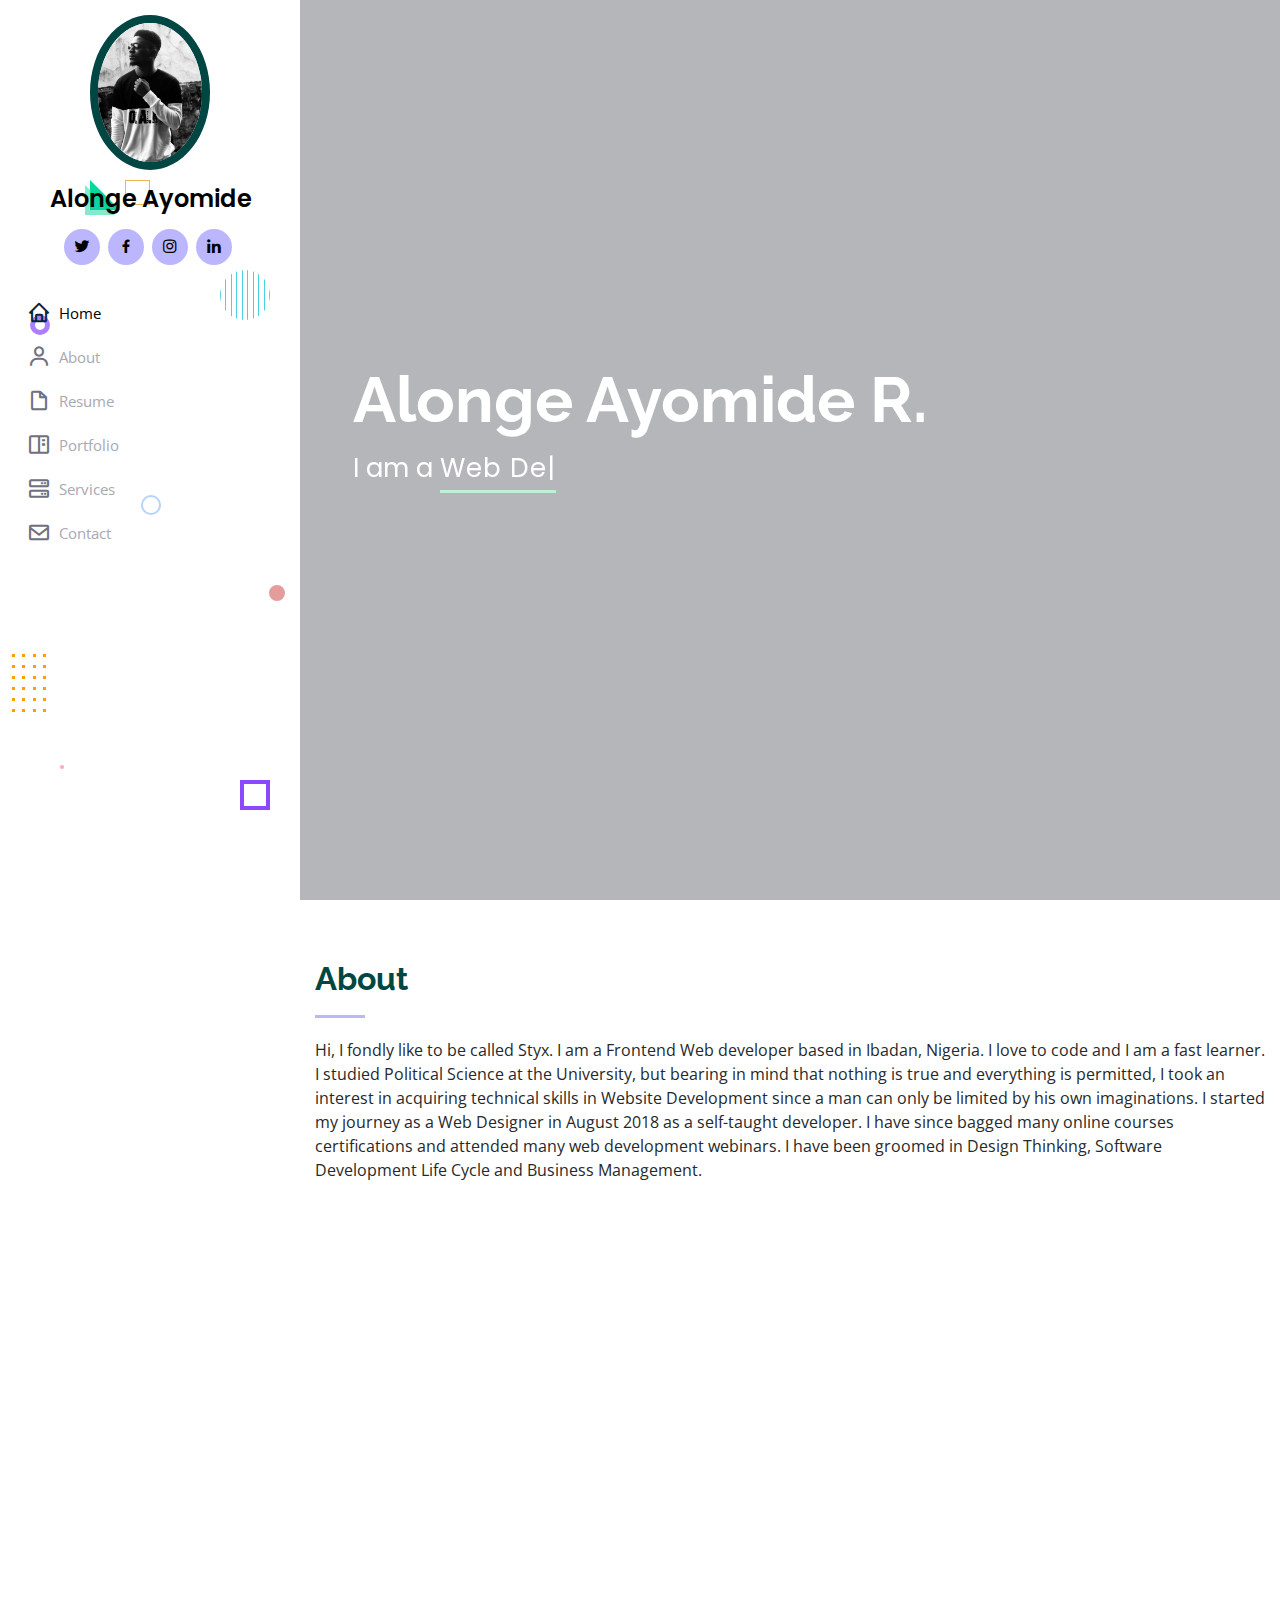
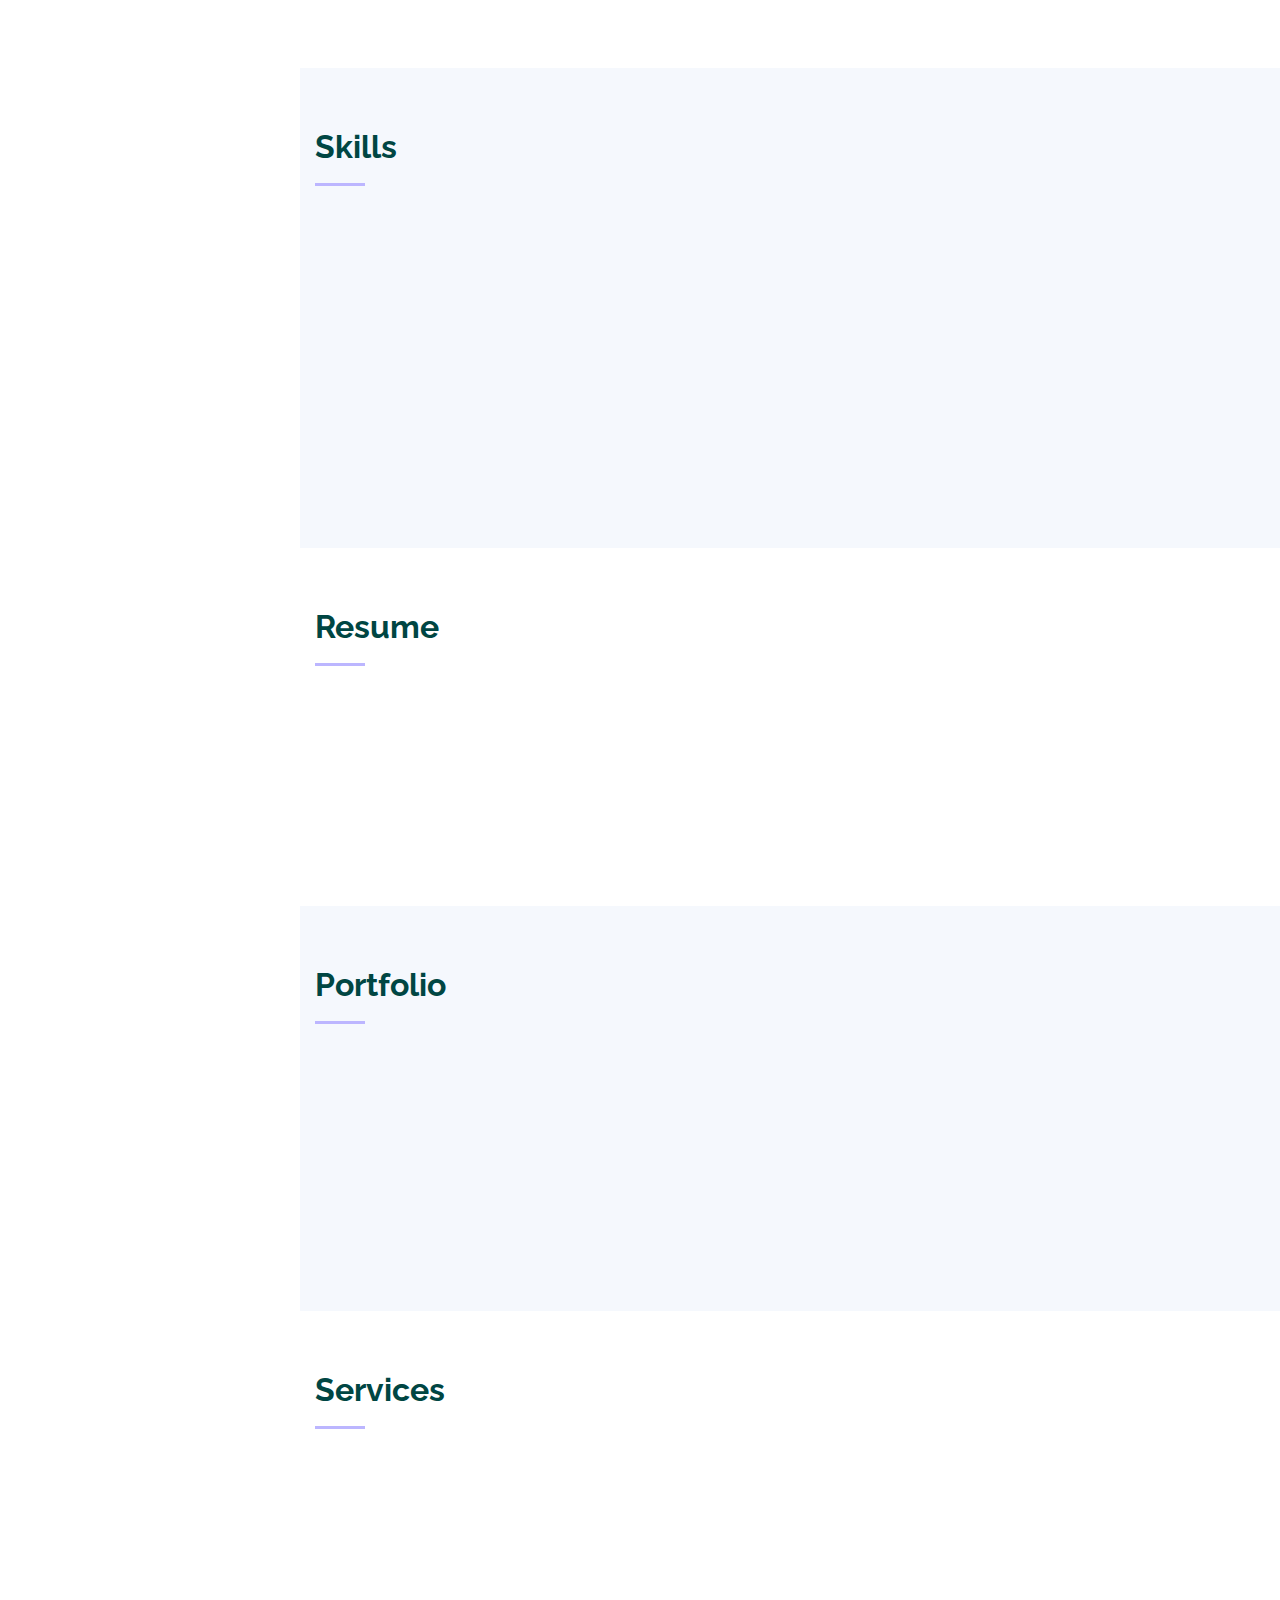
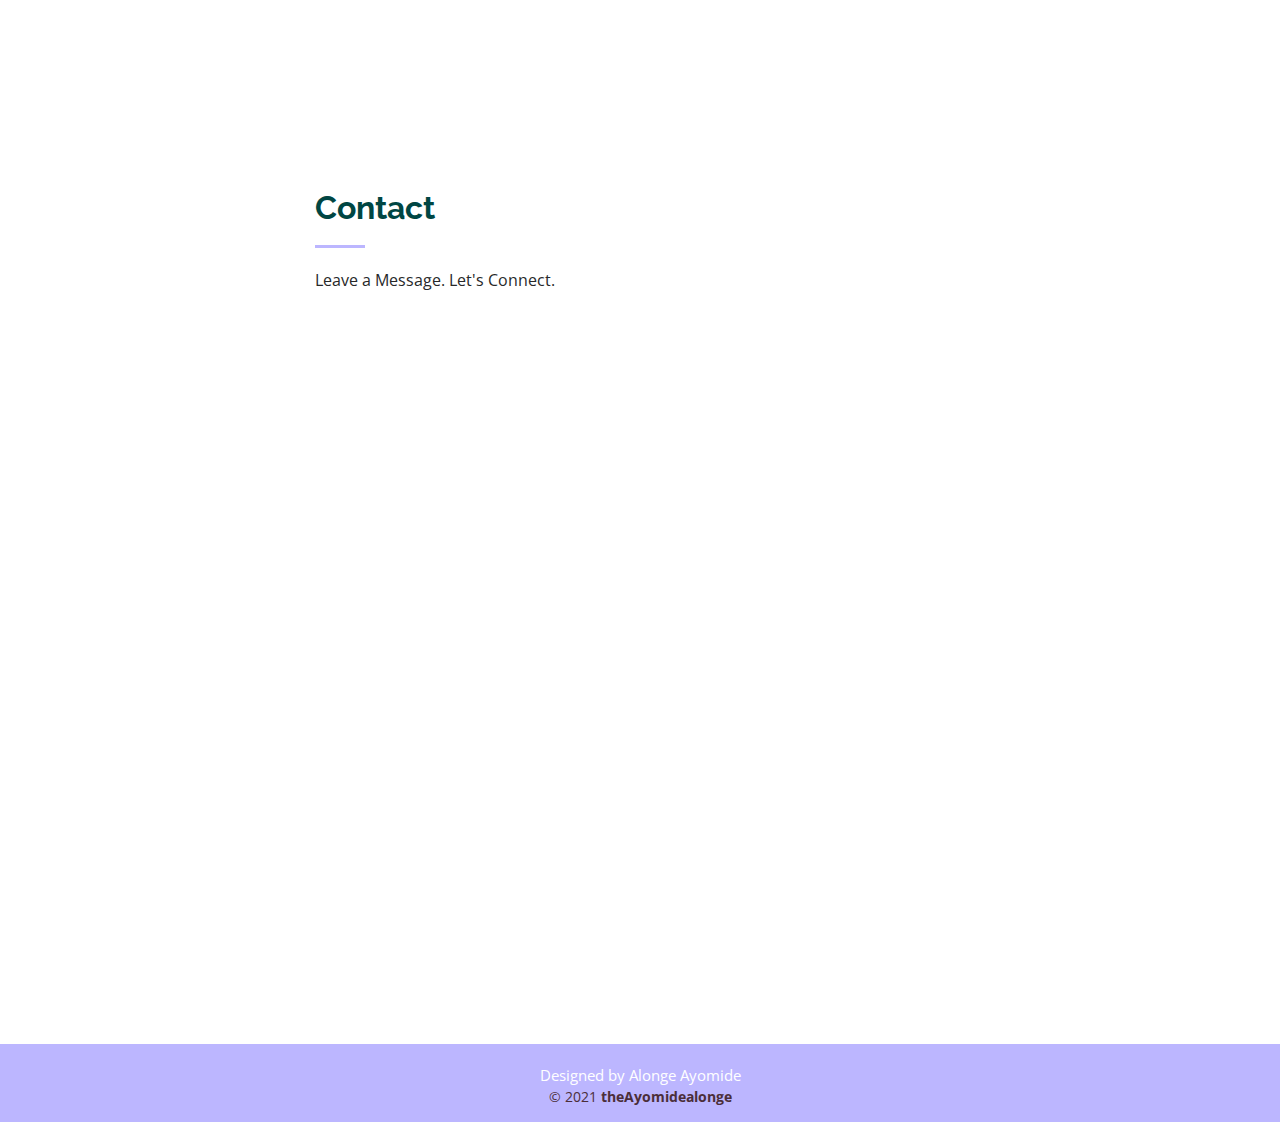
==== home.html @ c62214fa "new" ====
<!DOCTYPE html>
<html lang="en">

<head>
  <meta charset="utf-8">
  <meta content="width=device-width, initial-scale=1.0" name="viewport">
  <meta name="theme-color" content="#bcb6ff">
  <title>Alonge Ayomide - Personal Website</title>
  <meta content="frontend, frontend engineer, frontend developer, Alonge Ayomide" name="keywords">
  <meta name="description" content="Frontend developer, Alonge Ayomide, Software Engineer, Programmer">
  <meta name="keywords" content="HTML, CSS, JavaScript">
  <meta name="author" content="Alonge Ayomide">
  <meta name="twitter:site" content="@AyomideAlonge5">
  <meta name="instagram:site" content="@theAyomidealonge">
  <meta name="linkedin:site" content="@ayomide-alonge-10318a1b0">
  <meta name="twitter:image" content="" href="assets/img/logo.png">
  
 
  <!-- Favicons -->
  <link href="assets/img/logo.png" rel="icon">
  <link href="assets/img/logo.png" rel="apple-touch-icon">

  <!-- Aos -->
  <link href="https://unpkg.com/aos@2.3.1/dist/aos.css" rel="stylesheet">

  <!-- Google Fonts -->
  <link href="https://fonts.googleapis.com/css?family=Open+Sans:300,300i,400,400i,600,600i,700,700i|Raleway:300,300i,400,400i,500,500i,600,600i,700,700i|Poppins:300,300i,400,400i,500,500i,600,600i,700,700i" rel="stylesheet">

  <!-- Vendor CSS Files -->
  <link href="assets/vendor/bootstrap/css/bootstrap.min.css" rel="stylesheet">
  <link href="assets/vendor/icofont/icofont.min.css" rel="stylesheet">
  <link href="assets/vendor/boxicons/css/boxicons.min.css" rel="stylesheet">
  <link href="assets/vendor/venobox/venobox.css" rel="stylesheet">
  <link href="assets/vendor/owl.carousel/assets/owl.carousel.min.css" rel="stylesheet">
  <link href="assets/vendor/aos/aos.css" rel="stylesheet">

  <!-- Template Main CSS File -->
  <link href="assets/css/style.css" rel="stylesheet">

  <!-- =======================================================
 favicon
 
  ======================================================== -->
  <link rel="apple-touch-icon" sizes="57x57" href="/apple-icon-57x57.png">
<link rel="apple-touch-icon" sizes="60x60" href="/apple-icon-60x60.png">
<link rel="apple-touch-icon" sizes="72x72" href="/apple-icon-72x72.png">
<link rel="apple-touch-icon" sizes="76x76" href="/apple-icon-76x76.png">
<link rel="apple-touch-icon" sizes="114x114" href="/apple-icon-114x114.png">
<link rel="apple-touch-icon" sizes="120x120" href="/apple-icon-120x120.png">
<link rel="apple-touch-icon" sizes="144x144" href="/apple-icon-144x144.png">
<link rel="apple-touch-icon" sizes="152x152" href="/apple-icon-152x152.png">
<link rel="apple-touch-icon" sizes="180x180" href="/apple-icon-180x180.png">
<link rel="icon" type="image/png" sizes="192x192"  href="/android-icon-192x192.png">
<link rel="icon" type="image/png" sizes="32x32" href="/favicon-32x32.png">
<link rel="icon" type="image/png" sizes="96x96" href="/favicon-96x96.png">
<link rel="icon" type="image/png" sizes="16x16" href="/favicon-16x16.png">
<link rel="manifest" href="/manifest.json">
<meta name="msapplication-TileColor" content="#ffffff">
<meta name="msapplication-TileImage" content="/ms-icon-144x144.png">
<meta name="theme-color" content="#ffffff">
</head>

<body>



  <!-- ======= Mobile nav toggle button ======= -->
  <button type="button" class="mobile-nav-toggle d-xl-none"><i class="icofont-navigation-menu"></i></button>

  <!-- ======= Header ======= -->
  <header id="header">
    <div class="d-flex flex-column">
<!-- effect wrap start -->
<div class="effect-wrap">
  <div class="effect effect-1"></div>
  <div class="effect effect-2">
    <div></div><div></div><div></div><div></div><div></div><div></div><div></div><div></div><div></div><div></div><div></div><div></div>
    <div></div><div></div><div></div><div></div><div></div><div></div><div></div><div></div><div></div><div></div><div></div><div></div>
  </div>
  <div class="effect effect-3"></div>
  <div class="effect effect-4"></div>
  <div class="effect effect-5">
    <div></div><div></div><div></div><div></div><div></div><div></div><div></div><div></div><div></div><div></div>
  </div>
  <div class="effect effect-6"></div>
  <div class="effect effect-7"></div>
  <div class="effect effect-8"></div>
  <div class="effect effect-9"></div>
  <div class="effect effect-10"></div>
</div>
<!-- effect wrap end -->
      <div class="profile">
        <img src="assets/img/Ayo1.jpeg" alt="" class="img-fluid rounded-circle">
        <h1 class="text-light"><a href="index.html">Alonge Ayomide</a></h1>
        <div class="social-links mt-3 text-center">
          <a href="https://twitter.com/AyomideAlonge5" class="twitter" target="_blank"><i class="bx bxl-twitter"></i></a>
          <a href="" class="facebook" target="_blank"><i class="bx bxl-facebook"></i></a>
          <a href="http://instagram.com/theAyomidealonge" class="instagram" target="_blank"><i class="bx bxl-instagram"></i></a>
          <!-- <a href="#" class="google-plus"><i class="bx bxl-skype"></i></a> -->
          <a href="https://www.linkedin.com/in/ayomide-alonge-10318a1b0" class="linkedin" target="_blank"><i class="bx bxl-linkedin"></i></a>
        </div>
      </div>

      <nav class="nav-menu">
        <ul>
          <li class="active"><a href="#index.html"><i class="bx bx-home"></i> <span>Home</span></a></li>
          <li><a href="#about"><i class="bx bx-user"></i> <span>About</span></a></li>
          <li><a href="#resume"><i class="bx bx-file-blank"></i> <span>Resume</span></a></li>
          <li><a href="#portfolio"><i class="bx bx-book-content"></i> Portfolio</a></li>
          <li><a href="#services"><i class="bx bx-server"></i> Services</a></li>
          <li><a href="#contact"><i class="bx bx-envelope"></i> Contact</a></li>

        </ul>
      </nav><!-- .nav-menu -->
      <button type="button" class="mobile-nav-toggle d-xl-none"><i class="icofont-navigation-menu"></i></button>

    </div>
  </header><!-- End Header -->

  <!-- ======= Hero Section ======= -->
  <section id="hero" class="d-flex flex-column justify-content-center align-items-center">
    <div class="hero-container" data-aos="fade-in">
      <h1>Alonge Ayomide R.</h1>
      <p>I am a <span class="typed" data-typed-items="Web Developer, Content Writer, Web Designer, Freelancer"></span></p>
    </div>
  </section><!-- End Hero -->

  <main id="main">

    <!-- ======= About Section ======= -->
    <section id="about" class="about">
      <div class="container">

        <div class="section-title">
          <h2>About</h2>
          <p>Hi, I fondly like to be called Styx. I am a Frontend Web developer based in Ibadan, Nigeria. I love to code and I am a fast learner.</p>
          
          <p>I studied Political Science at the University, but bearing in mind that nothing is true and everything is permitted, I took an interest in acquiring technical skills in Website Development since a man can only be limited by his own imaginations. I started my journey as a Web Designer in August 2018 as a self-taught developer. I have since bagged many online courses certifications and attended many web development webinars. I have been groomed in Design Thinking, Software Development Life Cycle and Business Management.</p>
          
          
        </div>

        <div class="row">
          <div class="col-lg-4" data-aos="fade-right">
            <img src="assets/img/Ayo2.jpg" class="img-fluid" alt="">
          </div>
          <div class="col-lg-8 pt-4 pt-lg-0 content" data-aos="fade-left">
            <h3>Web Developer</h3>
            <p>I am a solution-driven frontend developer with a passion for thoughtful UI design, collaboration, and teaching.</p>
           
            <div class="row">
              <div class="col-lg-6">
                <ul>
                  <li><i class="icofont-rounded-right"></i> <strong>Birthday:</strong> 25th September</li>
                  <li><i class="icofont-rounded-right"></i> <strong>Website:</strong> <a href="https://ayosite.netlify.app" target="_blank">https://ayosite.netlify.app</a></li>
                  <li><i class="icofont-rounded-right"></i> <strong>Phone:</strong> (+234) 903-659-3621</li>
                  <li><i class="icofont-rounded-right"></i> <strong>City:</strong> Ibadan, Nigeria</li>
                </ul>
              </div>
              <div class="col-lg-6">
                <ul>
                  <li><i class="icofont-rounded-right"></i> <strong>Degree:</strong> Bachelor in Political Science</li>
                  <li><i class="icofont-rounded-right"></i> <strong>Email:</strong> ayomidealonge15@gmail.com</li>
                  <li><i class="icofont-rounded-right"></i> <strong>Freelance:</strong> Available</li>
                </ul>
              </div>
            </div>
            <p>As a web developer, I enjoy using my obsessive attention to detail, my love for making things, and my mission-driven work ethic to design, develop and deploy user desirable, technically viable and economically feasible product with the aim of making the world a better and smarter place.</p>
          </div>
        </div>

      </div>
    </section>
    <!-- End About Section -->

    <section id="skills" class="skills section-bg">
      <div class="container">

        <div class="section-title">
          <h2>Skills</h2>
        </div>

        <div class="row skills-content">

          <div class="col-lg-6" data-aos="fade-up">
          </div>
          <div class="resume-item pb-0">
            <div class="skills__box">
                <h3 class="skills__subtitle" data-aos="flip-up">Development</h3>
                <span class="skills__name" data-aos="zoom-in-up">Html  <i class='bx bxl-html5'></i></span>
                <span class="skills__name" data-aos="zoom-in-up">Css <i class='bx bxl-css3'></i></span>
                <span class="skills__name" data-aos="zoom-in-up">Javascript <i class='bx bxl-javascript' ></i></span>
                <span class="skills__name" data-aos="zoom-in-up">Vuejs <i class='bx bxl-vuejs' ></i></span>
                <span class="skills__name" data-aos="zoom-in-up">Sass<i class='bx bxl-sass' ></i></span>
                <span class="skills__name" data-aos="zoom-in-up">Less<i class='bx bxl-less' ></i></span>
                <span class="skills__name" data-aos="zoom-in-up">Nodejs <i class='bx bxl-nodejs' ></i></span>
                <span class="skills__name" data-aos="zoom-in-up">jquery<i class='bx bxl-jquery' ></i></span>
                <span class="skills__name" data-aos="zoom-in-up">Heroku <i class='bx bx-code-alt' ></i></span>
                <span class="skills__name" data-aos="zoom-in-up">Git<i class='bx bxl-git' ></i></span>
                <span class="skills__name" data-aos="zoom-in-up">WordPress<i class='bx bxl-wordpress' ></i></span>
                <span class="skills__name" data-aos="zoom-in-up">Wix<i class='bx bxl-wix' ></i></span>
                <span class="skills__name" data-aos="zoom-in-up">Shopify<i class='bx bxl-shopify' ></i></span>

                <h3 class="skills__subtitle" data-aos="flip-up">Design</h3>
                <span class="skills__name" data-aos="zoom-out-right">Figma <i class='bx bxl-figma' ></i></span>
                <span class="skills__name" data-aos="zoom-out-right">Deviantart <i class='bx bxl-deviantart' ></i></span>
                <span class="skills__name" data-aos="zoom-out-left">AdobeXD <i class='bx bxl-adobe' ></i></span>
                <span class="skills__name" data-aos="zoom-out-left">Just In Mind <i class='bx bx-brain' ></i></span>
            </div>
        </div>

      </div>
    </section>
    <!-- ======= Skills Section ======= 
    <section id="skills" class="skills section-bg">
      <div class="container">

        <div class="section-title">
          <h2>Skills</h2>
        </div>

        <div class="row skills-content">

          <div class="col-lg-6" data-aos="fade-up">

            <div class="progress">
              <span class="skill">HTML <i class="val">90%</i></span>
              <div class="progress-bar-wrap">
                <div class="progress-bar" role="progressbar" aria-valuenow="90" aria-valuemin="0" aria-valuemax="100"></div>
              </div>
            </div>

            <div class="progress">
              <span class="skill">CSS <i class="val">80%</i></span>
              <div class="progress-bar-wrap">
                <div class="progress-bar" role="progressbar" aria-valuenow="80" aria-valuemin="0" aria-valuemax="100"></div>
              </div>
            </div>

            <div class="progress">
              <span class="skill">Bootstrap <i class="val">70%</i></span>
              <div class="progress-bar-wrap">
                <div class="progress-bar" role="progressbar" aria-valuenow="70" aria-valuemin="0" aria-valuemax="100"></div>
              </div>
            </div>

            <div class="progress">
              <span class="skill">JavaScript <i class="val">65%</i></span>
              <div class="progress-bar-wrap">
                <div class="progress-bar" role="progressbar" aria-valuenow="75" aria-valuemin="0" aria-valuemax="100"></div>
              </div>
            </div>

          </div>

          <div class="col-lg-6" data-aos="fade-up" data-aos-delay="100">

            <div class="progress">
              <span class="skill">Python <i class="val">70%</i></span>
              <div class="progress-bar-wrap">
                <div class="progress-bar" role="progressbar" aria-valuenow="70" aria-valuemin="0" aria-valuemax="100"></div>
              </div>
            </div>

            <div class="progress">
              <span class="skill">Django <i class="val">60%</i></span>
              <div class="progress-bar-wrap">
                <div class="progress-bar" role="progressbar" aria-valuenow="60" aria-valuemin="0" aria-valuemax="100"></div>
              </div>
            </div>

            <div class="progress">
              <span class="skill">React <i class="val">60%</i></span>
              <div class="progress-bar-wrap">
                <div class="progress-bar" role="progressbar" aria-valuenow="60" aria-valuemin="0" aria-valuemax="100"></div>
              </div>
            </div>

            <div class="progress">
              <span class="skill">Figma <i class="val">55%</i></span>
              <div class="progress-bar-wrap">
                <div class="progress-bar" role="progressbar" aria-valuenow="55" aria-valuemin="0" aria-valuemax="100"></div>
              </div>
            </div>

          </div>

        </div>

      </div>
    </section> I kind of considered this segment as archaic and unnecessary
    <!-- End Skills Section -->

    <!-- ======= Resume Section ======= -->
    <section id="resume" class="resume">
      <div class="container">

        <div class="section-title">
          <h2>Resume</h2>

        </div>

        <div class="row">
          <div class="col-lg-12" data-aos="fade-up">
            <!-- <h3 class="resume-title">Sumary</h3> -->
            <div class="resume-item pb-0">
              <h4>Alonge Ayomide Richard</h4>
              <p><em></em>Innovative and solution-driven Web Developer with 3 years of experience designing and developing user-centered product from initial concept to final, polished deliverable sites.</em></p>

              <button class="btn">
                <a href="assets/img/AyomideAlonge_CV.pdf" download>Download Resume <i class='bx bxs-save' ></i></a>
              </button>
            </div>

    </section><!-- End Resume Section -->

    <!-- ======= Portfolio Section ======= -->
    <section id="portfolio" class="portfolio section-bg">
      <div class="container">

        <div class="section-title">
          <h2>Portfolio</h2>
<!--
        <div class="row" data-aos="fade-up">
          <div class="col-lg-12 d-flex justify-content-center">
            <ul id="portfolio-flters">
              <li data-filter="*" class="filter-active">All</li>
            </ul>
          </div>
        </div>
-->
        <div class="row portfolio-container" data-aos="fade-up" data-aos-delay="100">

          <div class="col-lg-4 col-md-6 portfolio-item filter-app">
            <div class="portfolio-wrap">
              <img src="assets/img/portfolio/ayosite.png" class="img-fluid" alt="">
              <div class="portfolio-links">
                <a href="assets/img/portfolio/ayosite.png" data-gall="portfolioGallery" class="venobox" title="AyoSite"><i class="bx bx-plus"></i></a>
                <a href="portfolio-details.html" target="_blank" title="More Details"><i class="bx bx-link"></i></a>
              </div>
            </div>
          </div>

          <div class="col-lg-4 col-md-6 portfolio-item filter-app">
            <div class="portfolio-wrap">
              <img src="assets/img/portfolio/cacosa.png" class="img-fluid" alt="">
              <div class="portfolio-links">
                <a href="assets/img/portfolio/cacosa.png" data-gall="portfolioGallery" class="venobox" title="CacosaStore"><i class="bx bx-plus"></i></a>
                <a href="portfolio-details_2.html" target="_blank" title="More Details"><i class="bx bx-link"></i></a>
              </div>
            </div>
          </div>

          <div class="col-lg-4 col-md-6 portfolio-item filter-app">
            <div class="portfolio-wrap">
              <img src="assets/img/portfolio/ejlux.png" class="img-fluid" alt="">
              <div class="portfolio-links">
                <a href="assets/img/portfolio/ejlux.png" data-gall="portfolioGallery" class="venobox" title="Ejlux"><i class="bx bx-plus"></i></a>
                <a href="" title="More Details"><i class="bx bx-link"></i></a>
              </div>
            </div>
          </div>


        </div>

      </div>
    </section><!-- End Portfolio Section -->

    <!-- ======= Services Section ======= -->
    <section id="services" class="services">
      <div class="container">

        <div class="section-title">
          <h2>Services</h2>
        </div>

        <div class="row">
          <div class="col-lg-4 col-md-6 icon-box" data-aos="fade-up">
            <div class="icon"><i class="icofont-computer"></i></div>
            <h4 class="title"><a href="">High-end Unique Web Designs</a></h4>
            <p class="description">Pixel perfect, responsive, user-friendly website is what I build.</p>
          </div>
        
          <div class="col-lg-4 col-md-6 icon-box" data-aos="fade-up" data-aos-delay="200">
            <div class="icon"><i class="icofont-earth"></i></div>
            <h4 class="title"><a href="">Custom Web Development</a></h4>
            <p class="description">I use your specifications to build a fast and secured website irrespective of the sector.</p>
          </div>
          <div class="col-lg-4 col-md-6 icon-box" data-aos="fade-up" data-aos-delay="300">
            <div class="icon"><i class="icofont-image"></i></div>
            <h4 class="title"><a href="">Website Management Services</a></h4>
            <p class="description">I help maintain any kind of web and mobile applications.</p>
          </div>
        </div>
      <!--  <div class="col-lg-4 col-md-6 icon-box" data-aos="fade-up" data-aos-delay="100">
          <div class="icon"><i class="icofont-chart-bar-graph"></i></div>
          <h4 class="title"><a href="">WordPress Development</a></h4>
          <p class="description">We help create a website using wordpress technology</p>
        </div>-->

      </div>
    </section>
    <!-- End Services Section -->


    <!-- ======= Contact Section ======= -->
    <section id="contact" class="contact">
      <div class="container">

        <div class="section-title">
          <h2>Contact</h2>
          <p>Leave a Message. Let's Connect.</p>
        </div>

        <div class="row" data-aos="fade-in">

          <div class="col-lg-5 d-flex align-items-stretch">
            <div class="info">
              <div class="address">
                <i class="icofont-google-map"></i>
                <h4>Location:</h4>
                <p>Ibadan, Nigeria</p>
              </div>

              <div class="email">
                <i class="icofont-envelope"></i>
                <h4>Email:</h4>
                <p>ayomidealonge15@gmail.com</p>
              </div>

              <div class="phone">
                <i class="icofont-phone"></i>
                <h4>Call:</h4>
                <p>+234 9036593621</p>
              </div>

              <!-- <iframe src="https://www.google.com/maps/embed?pb=!1m14!1m8!1m3!1d12097.433213460943!2d-74.0062269!3d40.7101282!3m2!1i1024!2i768!4f13.1!3m3!1m2!1s0x0%3A0xb89d1fe6bc499443!2sDowntown+Conference+Center!5e0!3m2!1smk!2sbg!4v1539943755621" frameborder="0" style="border:0; width: 100%; height: 290px;" allowfullscreen></iframe> -->
            </div>

          </div>

          <div class="col-lg-7 mt-5 mt-lg-0 d-flex align-items-stretch">
            <form action="forms/contact.php" method="post" role="form" class="php-email-form">
              <div class="form-row">
                <div class="form-group col-md-6">
                  <label for="name">Your Name</label>
                  <input type="text" name="name" class="form-control" id="name" data-rule="minlen:4" data-msg="Please enter at least 4 chars" />
                  <div class="validate"></div>
                </div>
                <div class="form-group col-md-6">
                  <label for="name">Your Email</label>
                  <input type="email" class="form-control" name="email" id="email" data-rule="email" data-msg="Please enter a valid email" />
                  <div class="validate"></div>
                </div>
              </div>
              <div class="form-group">
                <label for="name">Subject</label>
                <input type="text" class="form-control" name="subject" id="subject" data-rule="minlen:4" data-msg="Please enter at least 8 chars of subject" />
                <div class="validate"></div>
              </div>
              <div class="form-group">
                <label for="name">Message</label>
                <textarea class="form-control" name="message" rows="10" data-rule="required" data-msg="Please write something for us"></textarea>
                <div class="validate"></div>
              </div>
              <div class="mb-3">
                <div class="loading">Loading</div>
                <div class="error-message"></div>
                <div class="sent-message">Your message has been sent. Thank you!</div>
              </div>
              <div class="text-center"><button type="submit">Send Message</button></div>
            </form>
          </div>

        </div>

      </div>
    </section><!-- End Contact Section -->

  </main><!-- End #main -->

  <!-- ======= Footer ======= -->
  <footer id="footer">
    <div class="container">
      <div class="credits">
        Designed by Alonge Ayomide
      </div><div class="copyright">
        &copy; 2021 <strong><span>theAyomidealonge</span></strong>
      </div>
      
    </div>
  </footer><!-- End  Footer -->

  <a href="#" class="back-to-top"><i class="icofont-simple-up"></i></a>

  <!-- Vendor JS Files -->
  <script src="assets/vendor/jquery/jquery.min.js"></script>
  <script src="assets/vendor/bootstrap/js/bootstrap.bundle.min.js"></script>
  <script src="assets/vendor/jquery.easing/jquery.easing.min.js"></script>
  <script src="assets/vendor/php-email-form/validate.js"></script>
  <script src="assets/vendor/waypoints/jquery.waypoints.min.js"></script>
  <script src="assets/vendor/counterup/counterup.min.js"></script>
  <script src="assets/vendor/isotope-layout/isotope.pkgd.min.js"></script>
  <script src="assets/vendor/venobox/venobox.min.js"></script>
  <script src="assets/vendor/owl.carousel/owl.carousel.min.js"></script>
  <script src="assets/vendor/typed.js/typed.min.js"></script>
  <script src="assets/vendor/aos/aos.js"></script>

  <!-- Template Main JS File -->
  <script src="assets/js/main.js"></script>


<!--AOS-->  
<script src="https://unpkg.com/aos@2.3.1/dist/aos.js"></script>
</body>

</html>
---- assets/vendor/venobox/venobox.css ----
/* ------ venobox.css --------*/
.vbox-overlay *, .vbox-overlay *:before, .vbox-overlay *:after{
    -webkit-backface-visibility: hidden;
    -webkit-box-sizing:border-box;
    -moz-box-sizing:border-box;
    box-sizing:border-box;
}
.vbox-overlay * { 
    -webkit-backface-visibility: visible;
    backface-visibility: visible;
}
.vbox-overlay{
    display: -webkit-flex;
    display: flex;
    -webkit-flex-direction: column;
    flex-direction: column;
    -webkit-justify-content: center;
    justify-content: center;
    -webkit-align-items: center;
    align-items: center;
    position: fixed;
    left: 0;
    top: 0;
    bottom: 0;
    right: 0;
    z-index: 999999;
}

/* ----- navigation ----- */
.vbox-title{
    width: 100%;
    height: 40px;
    float: left;
    text-align: center;
    line-height: 28px;
    font-size: 12px;
    padding: 6px 50px;
    overflow: hidden;
    position: fixed;
    display: none;
    left: 0;
    z-index: 89;
}
.vbox-close{
    cursor: pointer;
    position: fixed;
    top: -1px;
    right: 0;
    width: 50px;
    height: 40px;
    padding: 6px;
    display: block;
    background-position:10px center;
    overflow: hidden;
    font-size: 24px;
    line-height: 1;
    text-align: center;
    z-index: 99;
}
.vbox-left{
    cursor: pointer;
    position: fixed;
    left: 0;
    height: 40px;
    overflow: hidden;
    line-height: 28px;
    font-size: 12px;
    z-index: 99;
    display: flex;
    align-items:center;
}
.vbox-num{
    display: inline-block;
    margin: 6px 0 6px 15px;
}
/* ----- Social share ----- */
.vbox-share{
    line-height: 28px;
    font-size: 12px;
    overflow: hidden;
    position: fixed;
    left: 0;
    z-index: 98;
    display: flex;
    align-items:center;
    justify-content: center;
    width: 100%;
    text-align: center;
}
.vbox-share svg{
    max-height: 28px;
    width: 28px;
    z-index: 10;
    margin-left: 12px;
    margin-top: 6px;
    margin-bottom: 6px;
    vertical-align: middle;
}


/* ----- navigation ARROWS ----- */
.vbox-next, .vbox-prev{
    position: fixed;
    top: 50%;
    margin-top: -15px;
    overflow: hidden;
    cursor: pointer;
    display: block;
    width: 45px;
    height: 45px;
    z-index: 99;
}
.vbox-next span, .vbox-prev span{
    position: relative;
    width: 20px;
    height: 20px;
    border: 2px solid transparent;
    border-top-color: #B6B6B6;
    border-right-color: #B6B6B6;
    text-indent: -100px;
    position: absolute;
    top: 8px;
    display: block;
}
.vbox-prev{
    left: 15px;
}
.vbox-next{
    right: 15px;
}
.vbox-prev span{
    left: 10px;
    -ms-transform: rotate(-135deg);
    -webkit-transform: rotate(-135deg);
    transform: rotate(-135deg);
}
.vbox-next span{
    -ms-transform: rotate(45deg);
    -webkit-transform: rotate(45deg);
    transform: rotate(45deg);
    right: 10px;
}
/* ------- inline window ------ */
.vbox-inline{
    width: 420px;
    height: 315px;
    height: 70vh;
    padding: 10px;
    background: #fff;
    margin: 0 auto;
    overflow: auto;
    text-align: left;
}
/* ------- Video & iFrames window ------ */
.venoframe{
    max-width: 100%;
    width: 100%;
    border: none;
    width: 100%;
    height: 260px;
    height: 70vh;
}
.venoframe.vbvid{
    height: 260px;
}
@media (min-width: 768px) {
    .venoframe, .vbox-inline{
        width: 90%;
        height: 360px;
        height: 70vh;
    }
    .venoframe.vbvid{
        width: 640px;
        height: 360px;
    }
}
@media (min-width: 992px) {
    .venoframe, .vbox-inline{
        max-width: 1200px;
        width: 80%;
        height: 540px;
        height: 70vh;
    }
    .venoframe.vbvid{
        width: 960px;
        height: 540px;
    }
}
/* 
Please do NOT edit this part! 
or at least read this note: http://i.imgur.com/7C0ws9e.gif
*/
.vbox-open{
    overflow: hidden;
}
.vbox-container{
    position: absolute;
    left: 0;
    right: 0;
    top: 0;
    bottom: 0;
    overflow-x: hidden;
    overflow-y: scroll;
    overflow-scrolling: touch;
    -webkit-overflow-scrolling: touch;
    z-index: 20;
    max-height: 100%;

}

.vbox-content{
    text-align: center;
    float: left;
    width: 100%;
    position: relative;
    overflow: hidden;
    padding: 20px 4%;
}
.vbox-container img{
    max-width: 100%;
    height: auto;
}
.vbox-figlio{
    box-shadow: 0 0 12px rgba(0,0,0,0.19), 0 6px 6px rgba(0,0,0,0.23);
    max-width: 100%;
    text-align: initial;
}
img.vbox-figlio{
    -webkit-user-select: none;
-khtml-user-select: none;
-moz-user-select: none;
-o-user-select: none;
user-select: none;
}
.vbox-content.swipe-left{
    margin-left: -200px !important;
}
.vbox-content.swipe-right{
    margin-left: 200px !important;
}
.vbox-animated{
    webkit-transition: margin 300ms ease-out;
    transition: margin 300ms ease-out;
}

/* ---------- preloader ----------
 * SPINKIT 
 * http://tobiasahlin.com/spinkit/
-------------------------------- */
.sk-double-bounce,.sk-rotating-plane{width:40px;height:40px;margin:40px auto}.sk-rotating-plane{background-color:#333;-webkit-animation:sk-rotatePlane 1.2s infinite ease-in-out;animation:sk-rotatePlane 1.2s infinite ease-in-out}@-webkit-keyframes sk-rotatePlane{0%{-webkit-transform:perspective(120px) rotateX(0) rotateY(0);transform:perspective(120px) rotateX(0) rotateY(0)}50%{-webkit-transform:perspective(120px) rotateX(-180.1deg) rotateY(0);transform:perspective(120px) rotateX(-180.1deg) rotateY(0)}100%{-webkit-transform:perspective(120px) rotateX(-180deg) rotateY(-179.9deg);transform:perspective(120px) rotateX(-180deg) rotateY(-179.9deg)}}@keyframes sk-rotatePlane{0%{-webkit-transform:perspective(120px) rotateX(0) rotateY(0);transform:perspective(120px) rotateX(0) rotateY(0)}50%{-webkit-transform:perspective(120px) rotateX(-180.1deg) rotateY(0);transform:perspective(120px) rotateX(-180.1deg) rotateY(0)}100%{-webkit-transform:perspective(120px) rotateX(-180deg) rotateY(-179.9deg);transform:perspective(120px) rotateX(-180deg) rotateY(-179.9deg)}}.sk-double-bounce{position:relative}.sk-double-bounce .sk-child{width:100%;height:100%;border-radius:50%;background-color:#333;opacity:.6;position:absolute;top:0;left:0;-webkit-animation:sk-doubleBounce 2s infinite ease-in-out;animation:sk-doubleBounce 2s infinite ease-in-out}.sk-chasing-dots .sk-child,.sk-spinner-pulse,.sk-three-bounce .sk-child{background-color:#333;border-radius:100%}.sk-double-bounce .sk-double-bounce2{-webkit-animation-delay:-1s;animation-delay:-1s}@-webkit-keyframes sk-doubleBounce{0%,100%{-webkit-transform:scale(0);transform:scale(0)}50%{-webkit-transform:scale(1);transform:scale(1)}}@keyframes sk-doubleBounce{0%,100%{-webkit-transform:scale(0);transform:scale(0)}50%{-webkit-transform:scale(1);transform:scale(1)}}.sk-wave{margin:40px auto;width:50px;height:40px;text-align:center;font-size:10px}.sk-wave .sk-rect{background-color:#333;height:100%;width:6px;display:inline-block;-webkit-animation:sk-waveStretchDelay 1.2s infinite ease-in-out;animation:sk-waveStretchDelay 1.2s infinite ease-in-out}.sk-wave .sk-rect1{-webkit-animation-delay:-1.2s;animation-delay:-1.2s}.sk-wave .sk-rect2{-webkit-animation-delay:-1.1s;animation-delay:-1.1s}.sk-wave .sk-rect3{-webkit-animation-delay:-1s;animation-delay:-1s}.sk-wave .sk-rect4{-webkit-animation-delay:-.9s;animation-delay:-.9s}.sk-wave .sk-rect5{-webkit-animation-delay:-.8s;animation-delay:-.8s}@-webkit-keyframes sk-waveStretchDelay{0%,100%,40%{-webkit-transform:scaleY(.4);transform:scaleY(.4)}20%{-webkit-transform:scaleY(1);transform:scaleY(1)}}@keyframes sk-waveStretchDelay{0%,100%,40%{-webkit-transform:scaleY(.4);transform:scaleY(.4)}20%{-webkit-transform:scaleY(1);transform:scaleY(1)}}.sk-wandering-cubes{margin:40px auto;width:40px;height:40px;position:relative}.sk-wandering-cubes .sk-cube{background-color:#333;width:10px;height:10px;position:absolute;top:0;left:0;-webkit-animation:sk-wanderingCube 1.8s ease-in-out -1.8s infinite both;animation:sk-wanderingCube 1.8s ease-in-out -1.8s infinite both}.sk-chasing-dots,.sk-spinner-pulse{width:40px;height:40px;margin:40px auto}.sk-wandering-cubes .sk-cube2{-webkit-animation-delay:-.9s;animation-delay:-.9s}@-webkit-keyframes sk-wanderingCube{0%{-webkit-transform:rotate(0);transform:rotate(0)}25%{-webkit-transform:translateX(30px) rotate(-90deg) scale(.5);transform:translateX(30px) rotate(-90deg) scale(.5)}50%{-webkit-transform:translateX(30px) translateY(30px) rotate(-179deg);transform:translateX(30px) translateY(30px) rotate(-179deg)}50.1%{-webkit-transform:translateX(30px) translateY(30px) rotate(-180deg);transform:translateX(30px) translateY(30px) rotate(-180deg)}75%{-webkit-transform:translateX(0) translateY(30px) rotate(-270deg) scale(.5);transform:translateX(0) translateY(30px) rotate(-270deg) scale(.5)}100%{-webkit-transform:rotate(-360deg);transform:rotate(-360deg)}}@keyframes sk-wanderingCube{0%{-webkit-transform:rotate(0);transform:rotate(0)}25%{-webkit-transform:translateX(30px) rotate(-90deg) scale(.5);transform:translateX(30px) rotate(-90deg) scale(.5)}50%{-webkit-transform:translateX(30px) translateY(30px) rotate(-179deg);transform:translateX(30px) translateY(30px) rotate(-179deg)}50.1%{-webkit-transform:translateX(30px) translateY(30px) rotate(-180deg);transform:translateX(30px) translateY(30px) rotate(-180deg)}75%{-webkit-transform:translateX(0) translateY(30px) rotate(-270deg) scale(.5);transform:translateX(0) translateY(30px) rotate(-270deg) scale(.5)}100%{-webkit-transform:rotate(-360deg);transform:rotate(-360deg)}}.sk-spinner-pulse{-webkit-animation:sk-pulseScaleOut 1s infinite ease-in-out;animation:sk-pulseScaleOut 1s infinite ease-in-out}@-webkit-keyframes sk-pulseScaleOut{0%{-webkit-transform:scale(0);transform:scale(0)}100%{-webkit-transform:scale(1);transform:scale(1);opacity:0}}@keyframes sk-pulseScaleOut{0%{-webkit-transform:scale(0);transform:scale(0)}100%{-webkit-transform:scale(1);transform:scale(1);opacity:0}}.sk-chasing-dots{position:relative;text-align:center;-webkit-animation:sk-chasingDotsRotate 2s infinite linear;animation:sk-chasingDotsRotate 2s infinite linear}.sk-chasing-dots .sk-child{width:60%;height:60%;display:inline-block;position:absolute;top:0;-webkit-animation:sk-chasingDotsBounce 2s infinite ease-in-out;animation:sk-chasingDotsBounce 2s infinite ease-in-out}.sk-chasing-dots .sk-dot2{top:auto;bottom:0;-webkit-animation-delay:-1s;animation-delay:-1s}@-webkit-keyframes sk-chasingDotsRotate{100%{-webkit-transform:rotate(360deg);transform:rotate(360deg)}}@keyframes sk-chasingDotsRotate{100%{-webkit-transform:rotate(360deg);transform:rotate(360deg)}}@-webkit-keyframes sk-chasingDotsBounce{0%,100%{-webkit-transform:scale(0);transform:scale(0)}50%{-webkit-transform:scale(1);transform:scale(1)}}@keyframes sk-chasingDotsBounce{0%,100%{-webkit-transform:scale(0);transform:scale(0)}50%{-webkit-transform:scale(1);transform:scale(1)}}.sk-three-bounce{margin:40px auto;width:80px;text-align:center}.sk-three-bounce .sk-child{width:20px;height:20px;display:inline-block;-webkit-animation:sk-three-bounce 1.4s ease-in-out 0s infinite both;animation:sk-three-bounce 1.4s ease-in-out 0s infinite both}.sk-circle .sk-child:before,.sk-fading-circle .sk-circle:before{display:block;border-radius:100%;content:'';background-color:#333}.sk-three-bounce .sk-bounce1{-webkit-animation-delay:-.32s;animation-delay:-.32s}.sk-three-bounce .sk-bounce2{-webkit-animation-delay:-.16s;animation-delay:-.16s}@-webkit-keyframes sk-three-bounce{0%,100%,80%{-webkit-transform:scale(0);transform:scale(0)}40%{-webkit-transform:scale(1);transform:scale(1)}}@keyframes sk-three-bounce{0%,100%,80%{-webkit-transform:scale(0);transform:scale(0)}40%{-webkit-transform:scale(1);transform:scale(1)}}.sk-circle{margin:40px auto;width:40px;height:40px;position:relative}.sk-circle .sk-child{width:100%;height:100%;position:absolute;left:0;top:0}.sk-circle .sk-child:before{margin:0 auto;width:15%;height:15%;-webkit-animation:sk-circleBounceDelay 1.2s infinite ease-in-out both;animation:sk-circleBounceDelay 1.2s infinite ease-in-out both}.sk-circle .sk-circle2{-webkit-transform:rotate(30deg);-ms-transform:rotate(30deg);transform:rotate(30deg)}.sk-circle .sk-circle3{-webkit-transform:rotate(60deg);-ms-transform:rotate(60deg);transform:rotate(60deg)}.sk-circle .sk-circle4{-webkit-transform:rotate(90deg);-ms-transform:rotate(90deg);transform:rotate(90deg)}.sk-circle .sk-circle5{-webkit-transform:rotate(120deg);-ms-transform:rotate(120deg);transform:rotate(120deg)}.sk-circle .sk-circle6{-webkit-transform:rotate(150deg);-ms-transform:rotate(150deg);transform:rotate(150deg)}.sk-circle .sk-circle7{-webkit-transform:rotate(180deg);-ms-transform:rotate(180deg);transform:rotate(180deg)}.sk-circle .sk-circle8{-webkit-transform:rotate(210deg);-ms-transform:rotate(210deg);transform:rotate(210deg)}.sk-circle .sk-circle9{-webkit-transform:rotate(240deg);-ms-transform:rotate(240deg);transform:rotate(240deg)}.sk-circle .sk-circle10{-webkit-transform:rotate(270deg);-ms-transform:rotate(270deg);transform:rotate(270deg)}.sk-circle .sk-circle11{-webkit-transform:rotate(300deg);-ms-transform:rotate(300deg);transform:rotate(300deg)}.sk-circle .sk-circle12{-webkit-transform:rotate(330deg);-ms-transform:rotate(330deg);transform:rotate(330deg)}.sk-circle .sk-circle2:before{-webkit-animation-delay:-1.1s;animation-delay:-1.1s}.sk-circle .sk-circle3:before{-webkit-animation-delay:-1s;animation-delay:-1s}.sk-circle .sk-circle4:before{-webkit-animation-delay:-.9s;animation-delay:-.9s}.sk-circle .sk-circle5:before{-webkit-animation-delay:-.8s;animation-delay:-.8s}.sk-circle .sk-circle6:before{-webkit-animation-delay:-.7s;animation-delay:-.7s}.sk-circle .sk-circle7:before{-webkit-animation-delay:-.6s;animation-delay:-.6s}.sk-circle .sk-circle8:before{-webkit-animation-delay:-.5s;animation-delay:-.5s}.sk-circle .sk-circle9:before{-webkit-animation-delay:-.4s;animation-delay:-.4s}.sk-circle .sk-circle10:before{-webkit-animation-delay:-.3s;animation-delay:-.3s}.sk-circle .sk-circle11:before{-webkit-animation-delay:-.2s;animation-delay:-.2s}.sk-circle .sk-circle12:before{-webkit-animation-delay:-.1s;animation-delay:-.1s}@-webkit-keyframes sk-circleBounceDelay{0%,100%,80%{-webkit-transform:scale(0);transform:scale(0)}40%{-webkit-transform:scale(1);transform:scale(1)}}@keyframes sk-circleBounceDelay{0%,100%,80%{-webkit-transform:scale(0);transform:scale(0)}40%{-webkit-transform:scale(1);transform:scale(1)}}.sk-cube-grid{width:40px;height:40px;margin:40px auto}.sk-cube-grid .sk-cube{width:33.33%;height:33.33%;background-color:#333;float:left;-webkit-animation:sk-cubeGridScaleDelay 1.3s infinite ease-in-out;animation:sk-cubeGridScaleDelay 1.3s infinite ease-in-out}.sk-cube-grid .sk-cube1{-webkit-animation-delay:.2s;animation-delay:.2s}.sk-cube-grid .sk-cube2{-webkit-animation-delay:.3s;animation-delay:.3s}.sk-cube-grid .sk-cube3{-webkit-animation-delay:.4s;animation-delay:.4s}.sk-cube-grid .sk-cube4{-webkit-animation-delay:.1s;animation-delay:.1s}.sk-cube-grid .sk-cube5{-webkit-animation-delay:.2s;animation-delay:.2s}.sk-cube-grid .sk-cube6{-webkit-animation-delay:.3s;animation-delay:.3s}.sk-cube-grid .sk-cube7{-webkit-animation-delay:0ms;animation-delay:0ms}.sk-cube-grid .sk-cube8{-webkit-animation-delay:.1s;animation-delay:.1s}.sk-cube-grid .sk-cube9{-webkit-animation-delay:.2s;animation-delay:.2s}@-webkit-keyframes sk-cubeGridScaleDelay{0%,100%,70%{-webkit-transform:scale3D(1,1,1);transform:scale3D(1,1,1)}35%{-webkit-transform:scale3D(0,0,1);transform:scale3D(0,0,1)}}@keyframes sk-cubeGridScaleDelay{0%,100%,70%{-webkit-transform:scale3D(1,1,1);transform:scale3D(1,1,1)}35%{-webkit-transform:scale3D(0,0,1);transform:scale3D(0,0,1)}}.sk-fading-circle{margin:40px auto;width:40px;height:40px;position:relative}.sk-fading-circle .sk-circle{width:100%;height:100%;position:absolute;left:0;top:0}.sk-fading-circle .sk-circle:before{margin:0 auto;width:15%;height:15%;-webkit-animation:sk-circleFadeDelay 1.2s infinite ease-in-out both;animation:sk-circleFadeDelay 1.2s infinite ease-in-out both}.sk-fading-circle .sk-circle2{-webkit-transform:rotate(30deg);-ms-transform:rotate(30deg);transform:rotate(30deg)}.sk-fading-circle .sk-circle3{-webkit-transform:rotate(60deg);-ms-transform:rotate(60deg);transform:rotate(60deg)}.sk-fading-circle .sk-circle4{-webkit-transform:rotate(90deg);-ms-transform:rotate(90deg);transform:rotate(90deg)}.sk-fading-circle .sk-circle5{-webkit-transform:rotate(120deg);-ms-transform:rotate(120deg);transform:rotate(120deg)}.sk-fading-circle .sk-circle6{-webkit-transform:rotate(150deg);-ms-transform:rotate(150deg);transform:rotate(150deg)}.sk-fading-circle .sk-circle7{-webkit-transform:rotate(180deg);-ms-transform:rotate(180deg);transform:rotate(180deg)}.sk-fading-circle .sk-circle8{-webkit-transform:rotate(210deg);-ms-transform:rotate(210deg);transform:rotate(210deg)}.sk-fading-circle .sk-circle9{-webkit-transform:rotate(240deg);-ms-transform:rotate(240deg);transform:rotate(240deg)}.sk-fading-circle .sk-circle10{-webkit-transform:rotate(270deg);-ms-transform:rotate(270deg);transform:rotate(270deg)}.sk-fading-circle .sk-circle11{-webkit-transform:rotate(300deg);-ms-transform:rotate(300deg);transform:rotate(300deg)}.sk-fading-circle .sk-circle12{-webkit-transform:rotate(330deg);-ms-transform:rotate(330deg);transform:rotate(330deg)}.sk-fading-circle .sk-circle2:before{-webkit-animation-delay:-1.1s;animation-delay:-1.1s}.sk-fading-circle .sk-circle3:before{-webkit-animation-delay:-1s;animation-delay:-1s}.sk-fading-circle .sk-circle4:before{-webkit-animation-delay:-.9s;animation-delay:-.9s}.sk-fading-circle .sk-circle5:before{-webkit-animation-delay:-.8s;animation-delay:-.8s}.sk-fading-circle .sk-circle6:before{-webkit-animation-delay:-.7s;animation-delay:-.7s}.sk-fading-circle .sk-circle7:before{-webkit-animation-delay:-.6s;animation-delay:-.6s}.sk-fading-circle .sk-circle8:before{-webkit-animation-delay:-.5s;animation-delay:-.5s}.sk-fading-circle .sk-circle9:before{-webkit-animation-delay:-.4s;animation-delay:-.4s}.sk-fading-circle .sk-circle10:before{-webkit-animation-delay:-.3s;animation-delay:-.3s}.sk-fading-circle .sk-circle11:before{-webkit-animation-delay:-.2s;animation-delay:-.2s}.sk-fading-circle .sk-circle12:before{-webkit-animation-delay:-.1s;animation-delay:-.1s}@-webkit-keyframes sk-circleFadeDelay{0%,100%,39%{opacity:0}40%{opacity:1}}@keyframes sk-circleFadeDelay{0%,100%,39%{opacity:0}40%{opacity:1}}.sk-folding-cube{margin:40px auto;width:40px;height:40px;position:relative;-webkit-transform:rotateZ(45deg);transform:rotateZ(45deg)}.sk-folding-cube .sk-cube{float:left;width:50%;height:50%;position:relative;-webkit-transform:scale(1.1);-ms-transform:scale(1.1);transform:scale(1.1)}.sk-folding-cube .sk-cube:before{content:'';position:absolute;top:0;left:0;width:100%;height:100%;background-color:#333;-webkit-animation:sk-foldCubeAngle 2.4s infinite linear both;animation:sk-foldCubeAngle 2.4s infinite linear both;-webkit-transform-origin:100% 100%;-ms-transform-origin:100% 100%;transform-origin:100% 100%}.sk-folding-cube .sk-cube2{-webkit-transform:scale(1.1) rotateZ(90deg);transform:scale(1.1) rotateZ(90deg)}.sk-folding-cube .sk-cube3{-webkit-transform:scale(1.1) rotateZ(180deg);transform:scale(1.1) rotateZ(180deg)}.sk-folding-cube .sk-cube4{-webkit-transform:scale(1.1) rotateZ(270deg);transform:scale(1.1) rotateZ(270deg)}.sk-folding-cube .sk-cube2:before{-webkit-animation-delay:.3s;animation-delay:.3s}.sk-folding-cube .sk-cube3:before{-webkit-animation-delay:.6s;animation-delay:.6s}.sk-folding-cube .sk-cube4:before{-webkit-animation-delay:.9s;animation-delay:.9s}@-webkit-keyframes sk-foldCubeAngle{0%,10%{-webkit-transform:perspective(140px) rotateX(-180deg);transform:perspective(140px) rotateX(-180deg);opacity:0}25%,75%{-webkit-transform:perspective(140px) rotateX(0);transform:perspective(140px) rotateX(0);opacity:1}100%,90%{-webkit-transform:perspective(140px) rotateY(180deg);transform:perspective(140px) rotateY(180deg);opacity:0}}@keyframes sk-foldCubeAngle{0%,10%{-webkit-transform:perspective(140px) rotateX(-180deg);transform:perspective(140px) rotateX(-180deg);opacity:0}25%,75%{-webkit-transform:perspective(140px) rotateX(0);transform:perspective(140px) rotateX(0);opacity:1}100%,90%{-webkit-transform:perspective(140px) rotateY(180deg);transform:perspective(140px) rotateY(180deg);opacity:0}}
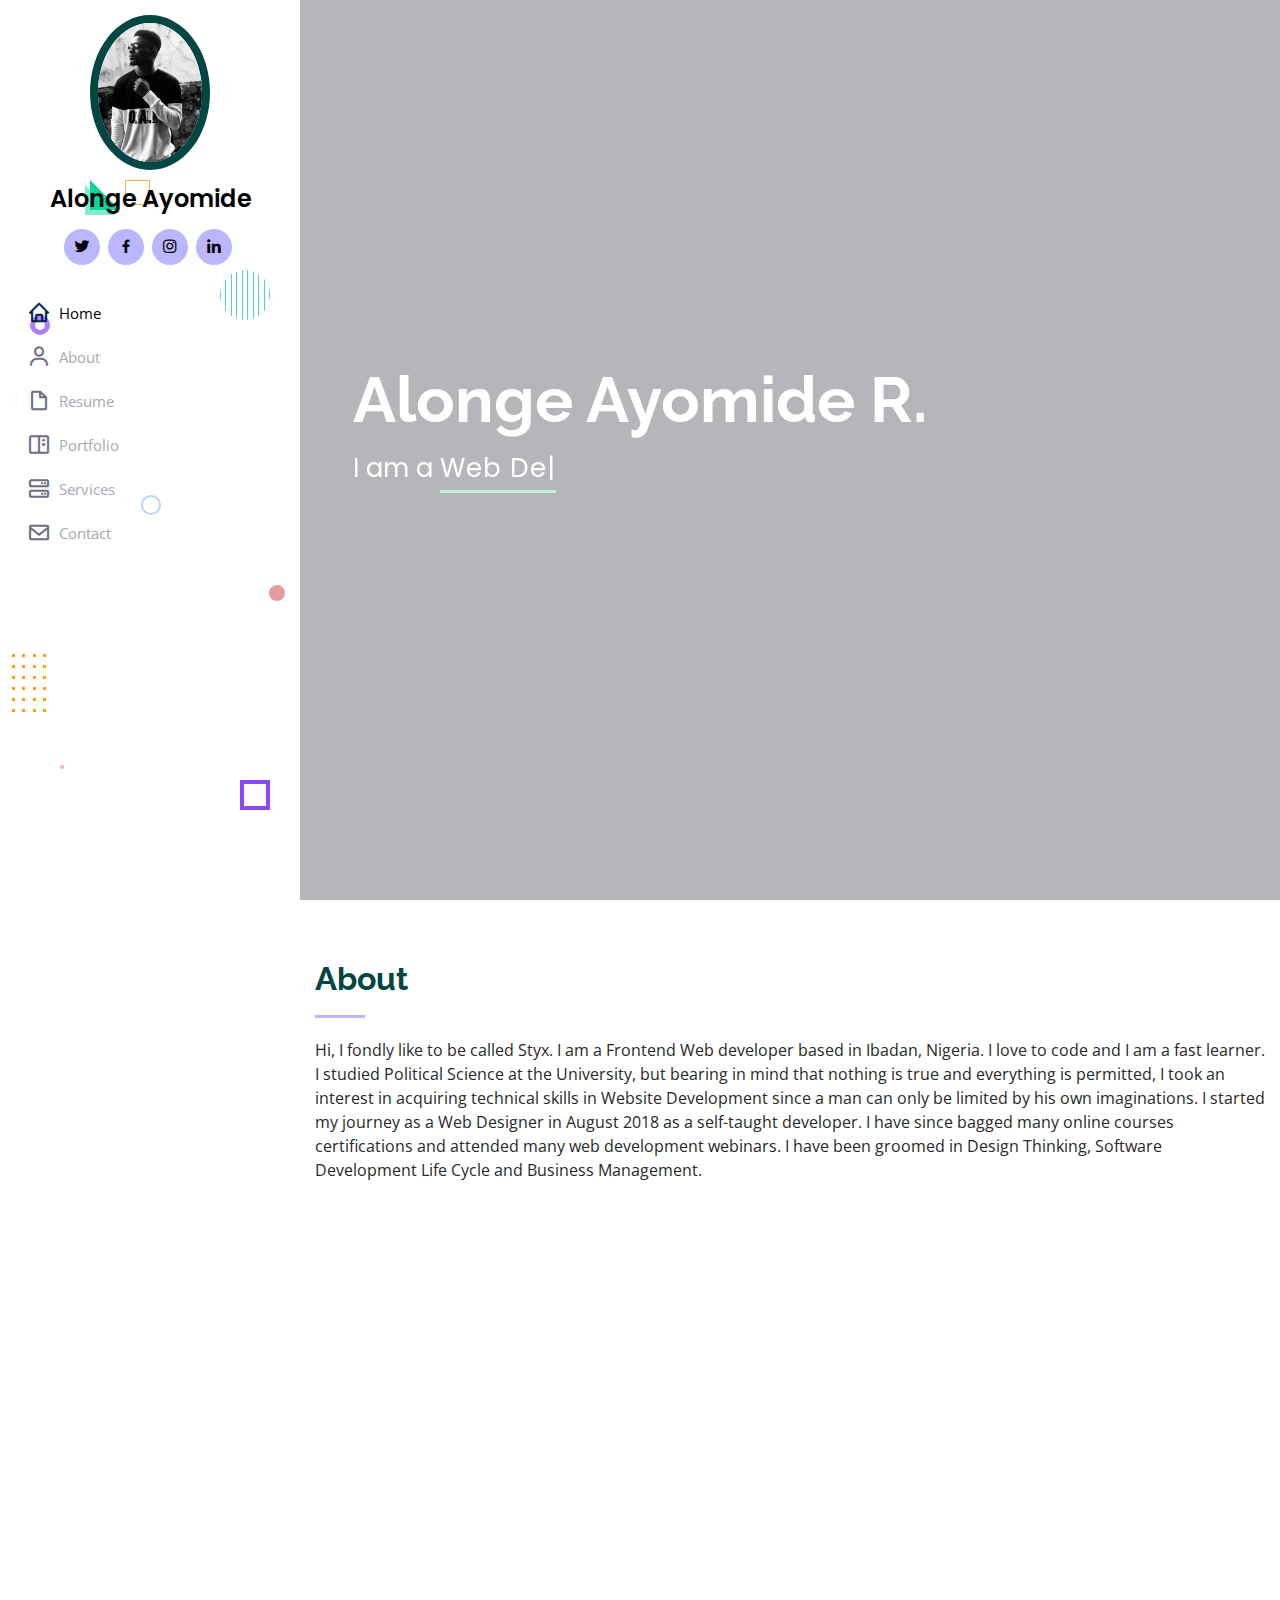
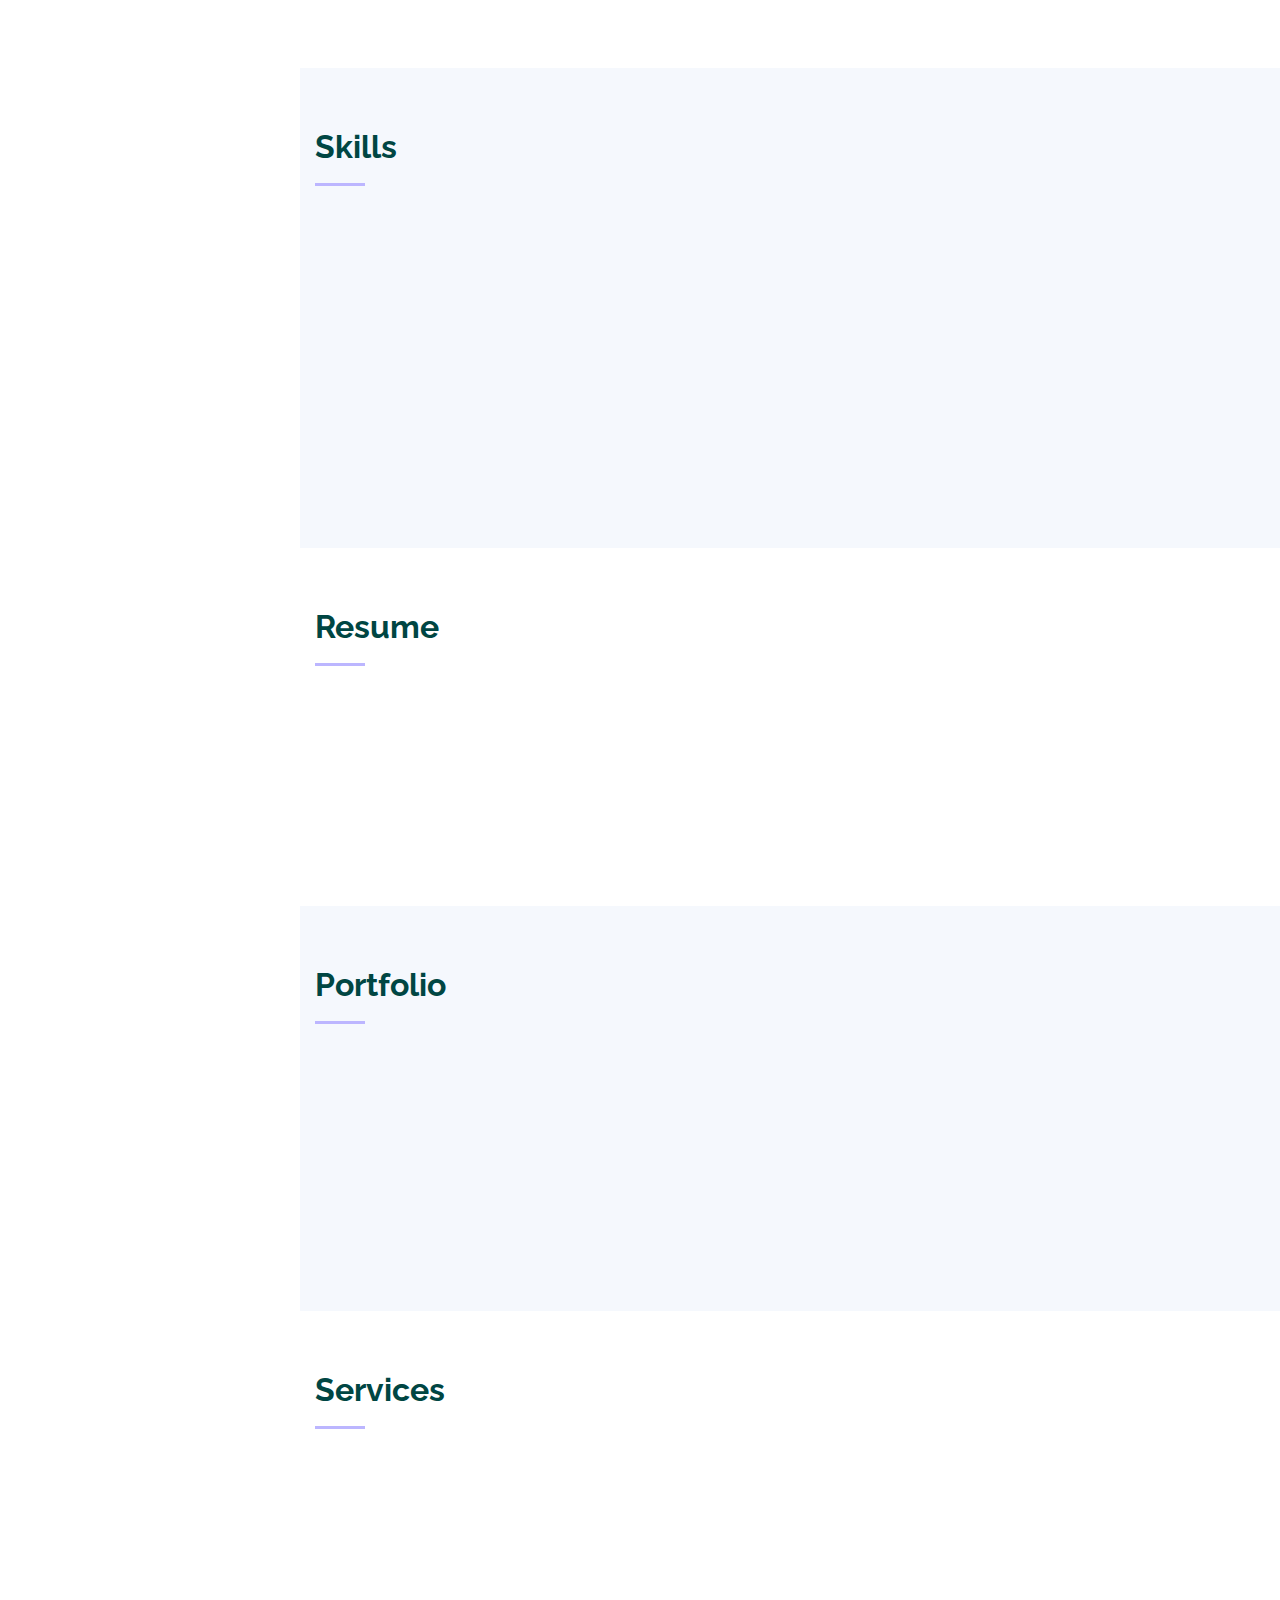
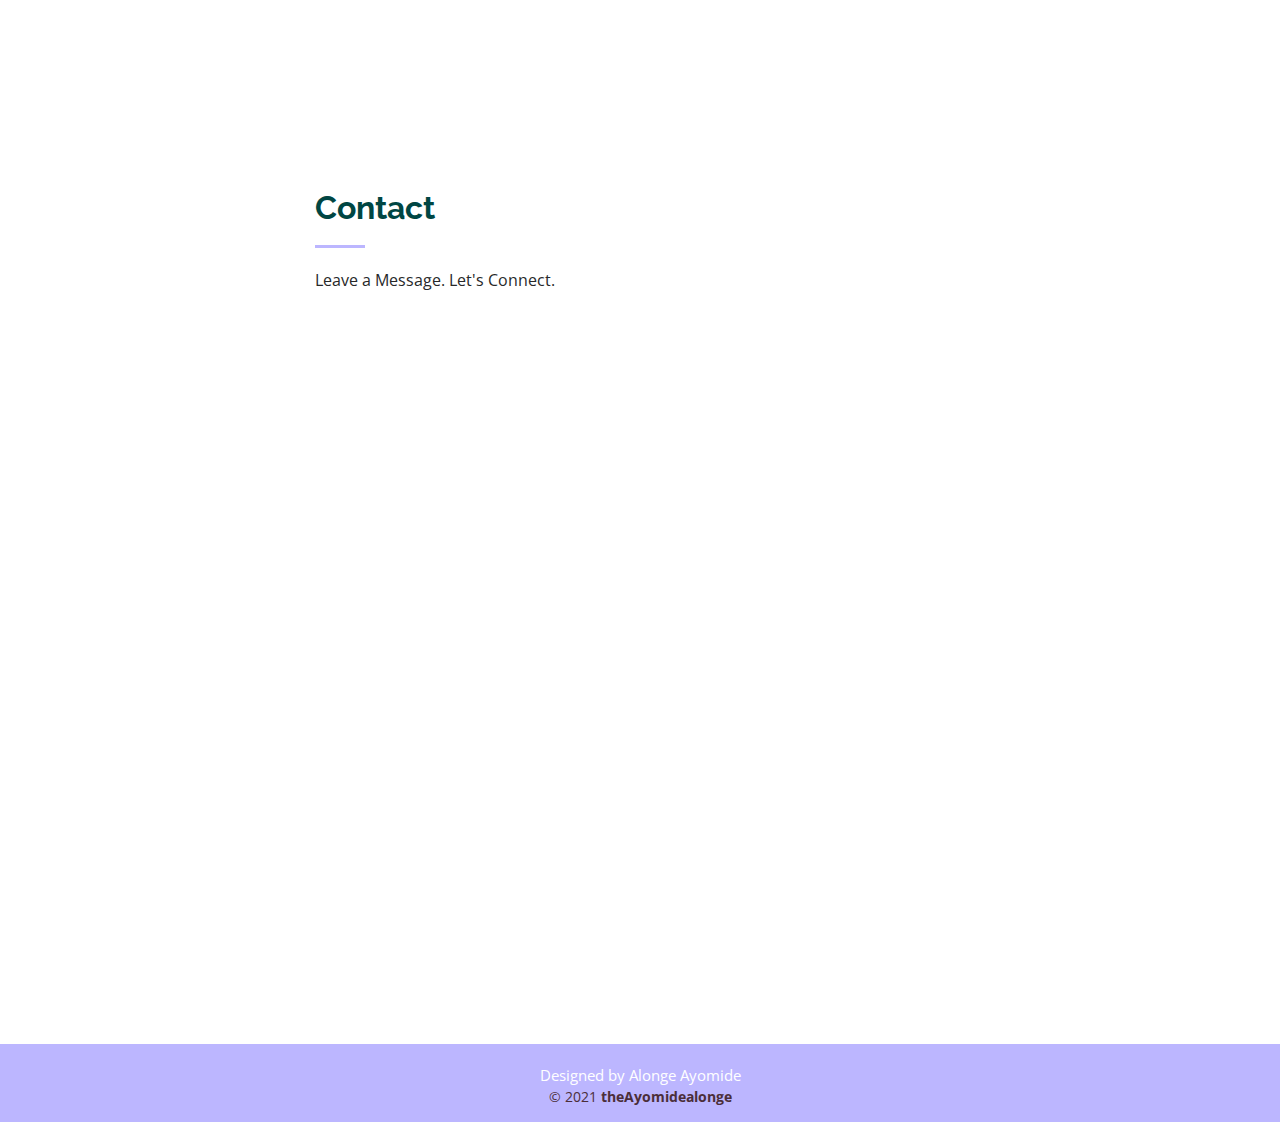
==== commit d04e6790: "Updated codes" ====
--- a/home.html
+++ b/home.html
@@ -308,7 +308,7 @@
               <p><em></em>Innovative and solution-driven Web Developer with 3 years of experience designing and developing user-centered product from initial concept to final, polished deliverable sites.</em></p>
 
               <button class="btn">
-                <a href="assets/img/AyomideAlonge_CV.pdf" download>Download Resume <i class='bx bxs-save' ></i></a>
+                <a href="assets/img/AyomideWEBcv.pdf" download>Download Resume <i class='bx bxs-save' ></i></a>
               </button>
             </div>
 
--- a/assets/css/style.css
+++ b/assets/css/style.css
@@ -190,7 +190,7 @@
 }
 
 .mobile-nav-toggle i {
-  color: #004643;
+  color: #bcb6ff;
 }
 
 .mobile-nav-active {
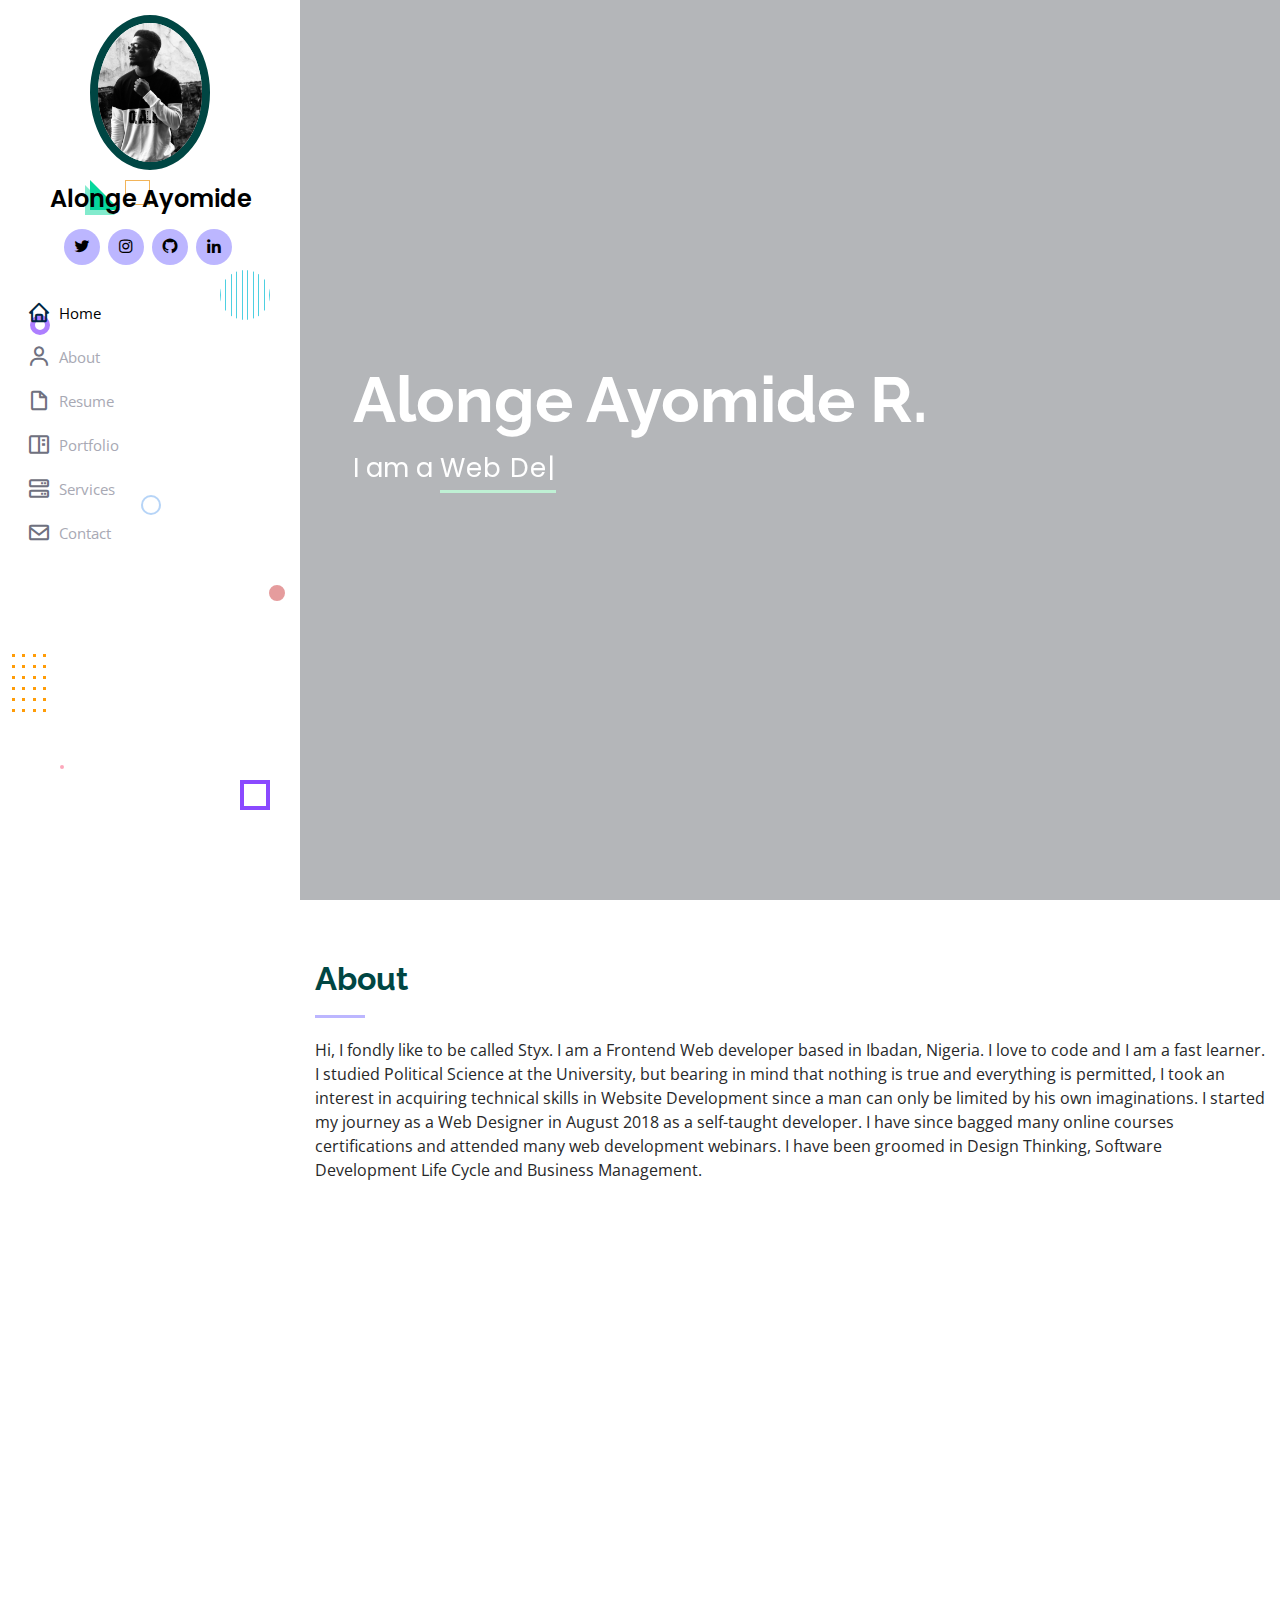
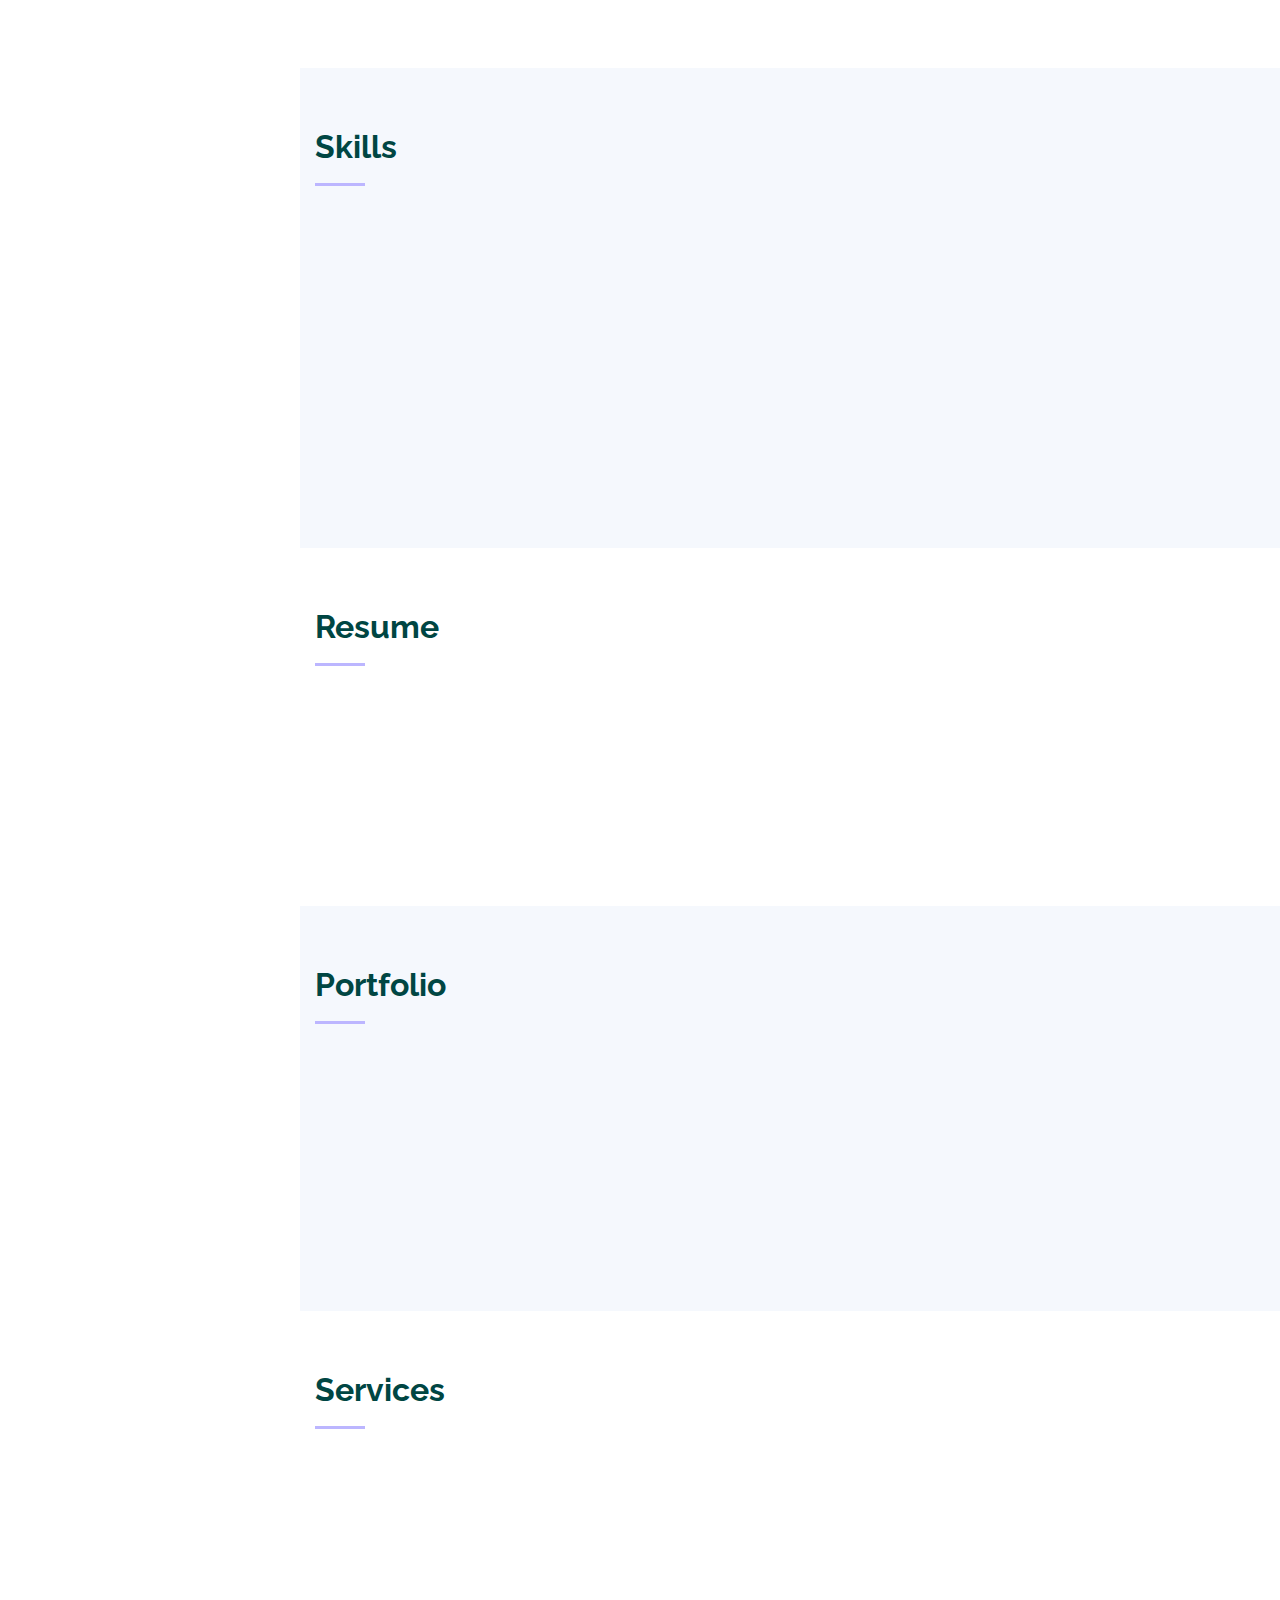
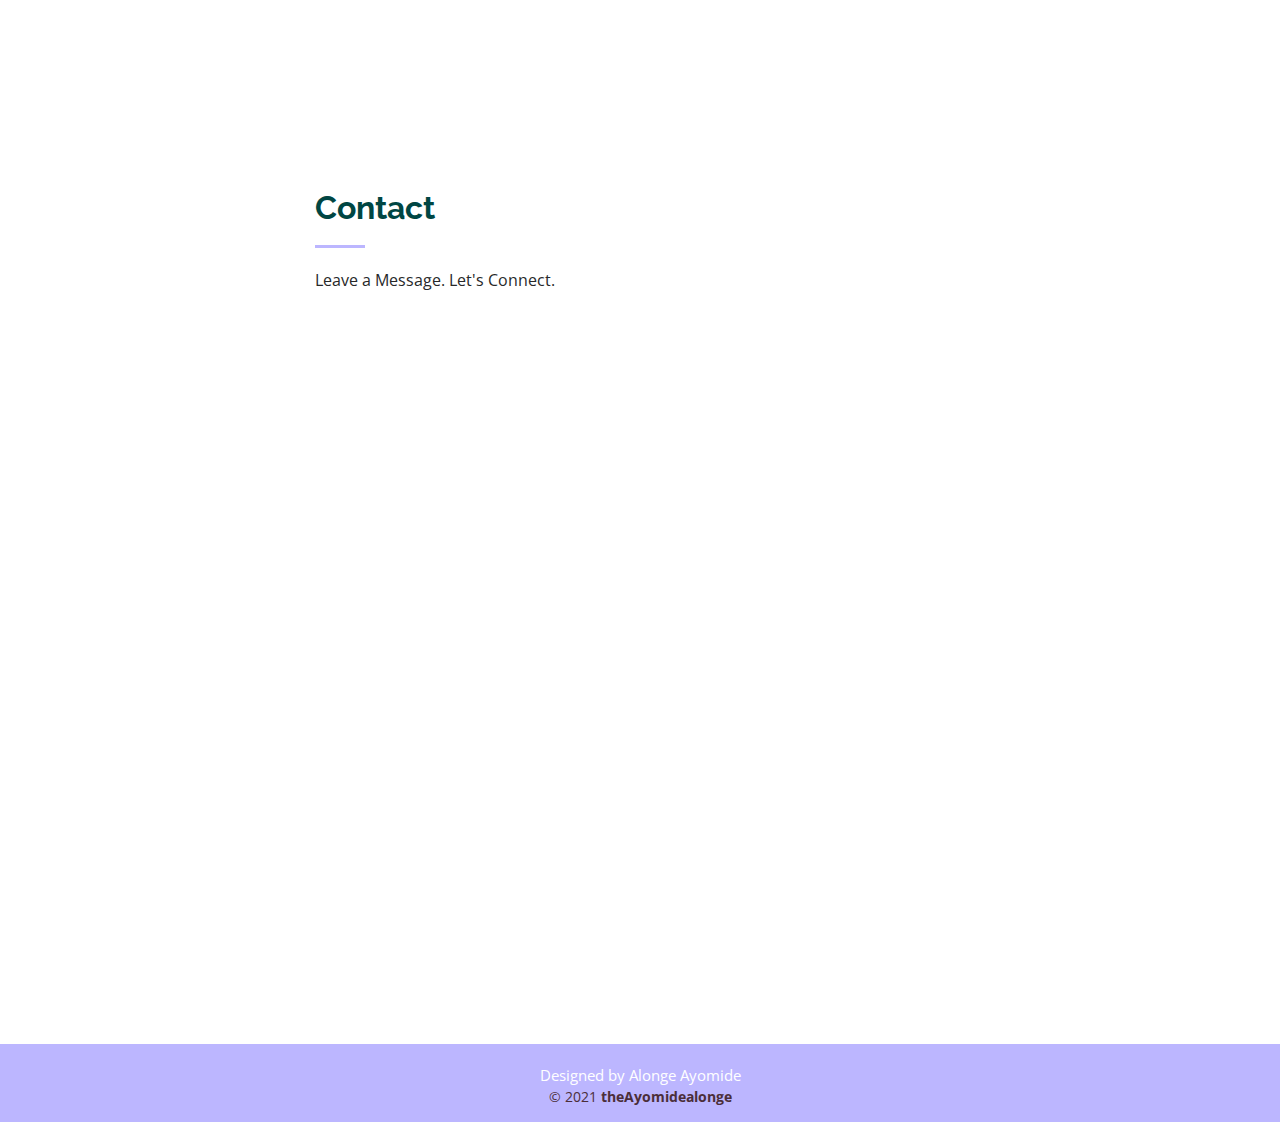
==== commit a54c428c: "Changed some links" ====
--- a/home.html
+++ b/home.html
@@ -94,9 +94,9 @@
         <h1 class="text-light"><a href="index.html">Alonge Ayomide</a></h1>
         <div class="social-links mt-3 text-center">
           <a href="https://twitter.com/AyomideAlonge5" class="twitter" target="_blank"><i class="bx bxl-twitter"></i></a>
-          <a href="" class="facebook" target="_blank"><i class="bx bxl-facebook"></i></a>
+          <!--<a href="" class="facebook" target="_blank"><i class="bx bxl-facebook"></i></a>-->
           <a href="http://instagram.com/theAyomidealonge" class="instagram" target="_blank"><i class="bx bxl-instagram"></i></a>
-          <!-- <a href="#" class="google-plus"><i class="bx bxl-skype"></i></a> -->
+          <a href="https://github.com/Chasmofsouls" class="github" target="_blank"><i class="bx bxl-github"></i></a> 
           <a href="https://www.linkedin.com/in/ayomide-alonge-10318a1b0" class="linkedin" target="_blank"><i class="bx bxl-linkedin"></i></a>
         </div>
       </div>
